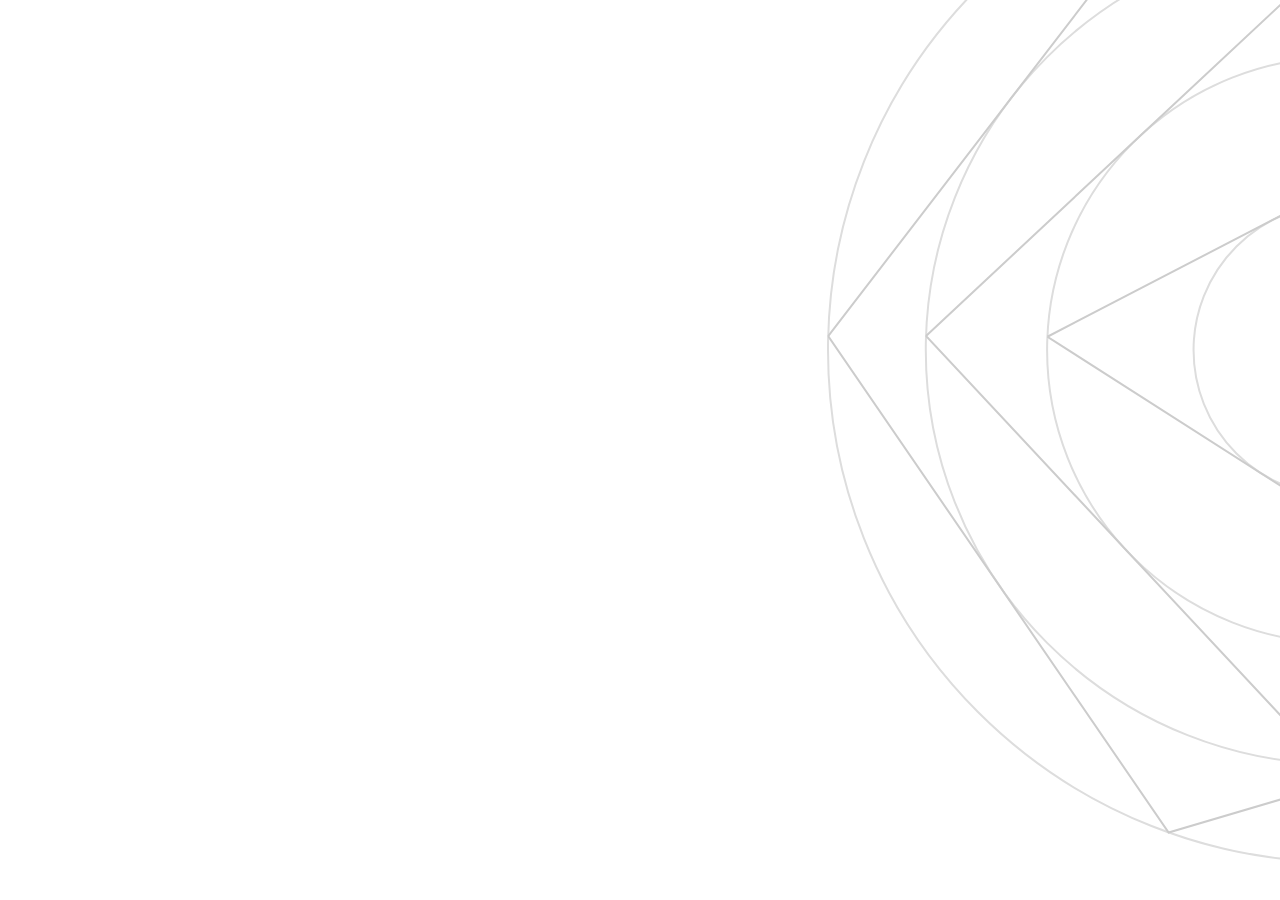
==== rotation_large.html @ 18e9b29b "added large path generator and large watermark" ====
<!DOCTYPE html>
<html>
<head>
    <style>
        body{
            position:relative;
            padding:0;
            margin:0;
        }

        #circumscribe{
            position:fixed;
            right:-580px;
            top:-170px;
        }

        .path {
            stroke-dasharray: 9000;
            stroke-dashoffset: 9000;
            animation: dash 5s linear linear forwards;
            -webkit-animation: dash 15s linear forwards ;
        }

        @keyframes dash {
            from {
                stroke-dashoffset: 9000;
            }
            to {
                stroke-dashoffset: 0;
            }
        }
        @-webkit-keyframes dash {
            from {
                stroke-dashoffset: 9000;
            }
            to {
                stroke-dashoffset: 0;
            }
        }
    </style>
    <title></title>
</head>
<body>
<svg version="1.1" id="circumscribe" xmlns="http://www.w3.org/2000/svg" xmlns:xlink="http://www.w3.org/1999/xlink" x="0px" y="0px" width="1040px" height="1040px" viewBox="0 0 1040 1040" enable-background="new 0 0 340 333" xml:space="preserve" shape-rendering="geometricPrecision">

    <circle class="path" cx="520" cy="520" r="512" stroke="#ddd" fill="transparent" stroke-width="2"></circle>
<circle class="path" cx="520" cy="520" r="414.21670111997304" stroke="#ddd" stroke-width="2" opacity="1" fill="none"></circle>
    <polygon class="path" points="8,520 361.7832988800269,1006.9409363431187 934.216701119973,820.9460491737464 934.2167011199731,219.0539508262538 361.783298880027,33.05906365688139 " stroke="#ccc" stroke-width="2" opacity="1" fill="none">
        <animateTransform attributeType="xml" attributeName="transform" type="rotate" from="0 520 520" to="360 520 520" dur="320s" repeatCount="indefinite"></animateTransform>
    </polygon>
    <circle class="path" cx="520" cy="520" r="292.8954382426543" stroke="#ddd" stroke-width="2" opacity="1" fill="none"></circle>
    <polygon class="path" points="105.78329888002696,520 520,934.2167011199731 934.2167011199731,520 520.0000000000001,105.78329888002696 " stroke="#ccc" stroke-width="2" opacity="1" fill="none">
        <animateTransform attributeType="xml" attributeName="transform" type="rotate" from="0 520 520" to="360 520 520" dur="256s" repeatCount="indefinite"></animateTransform>
    </polygon>
    <circle class="path" cx="520" cy="520" r="146.44771912132714" stroke="#ddd" stroke-width="2" opacity="1" fill="none"></circle>
    <polygon class="path" points="227.10456175734572,520 666.447719121327,773.6548901707149 666.4477191213273,266.3451098292853 " stroke="#ccc" stroke-width="2" opacity="1" fill="none">
        <animateTransform attributeType="xml" attributeName="transform" type="rotate" from="0 520 520" to="360 520 520" dur="192s" repeatCount="indefinite"></animateTransform>
    </polygon>
    <circle class="path" cx="520" cy="520" r="0" stroke="#ddd" stroke-width="2" opacity="1" fill="none"></circle>
</svg>


<!--320 256 192-->
</body>
</html>
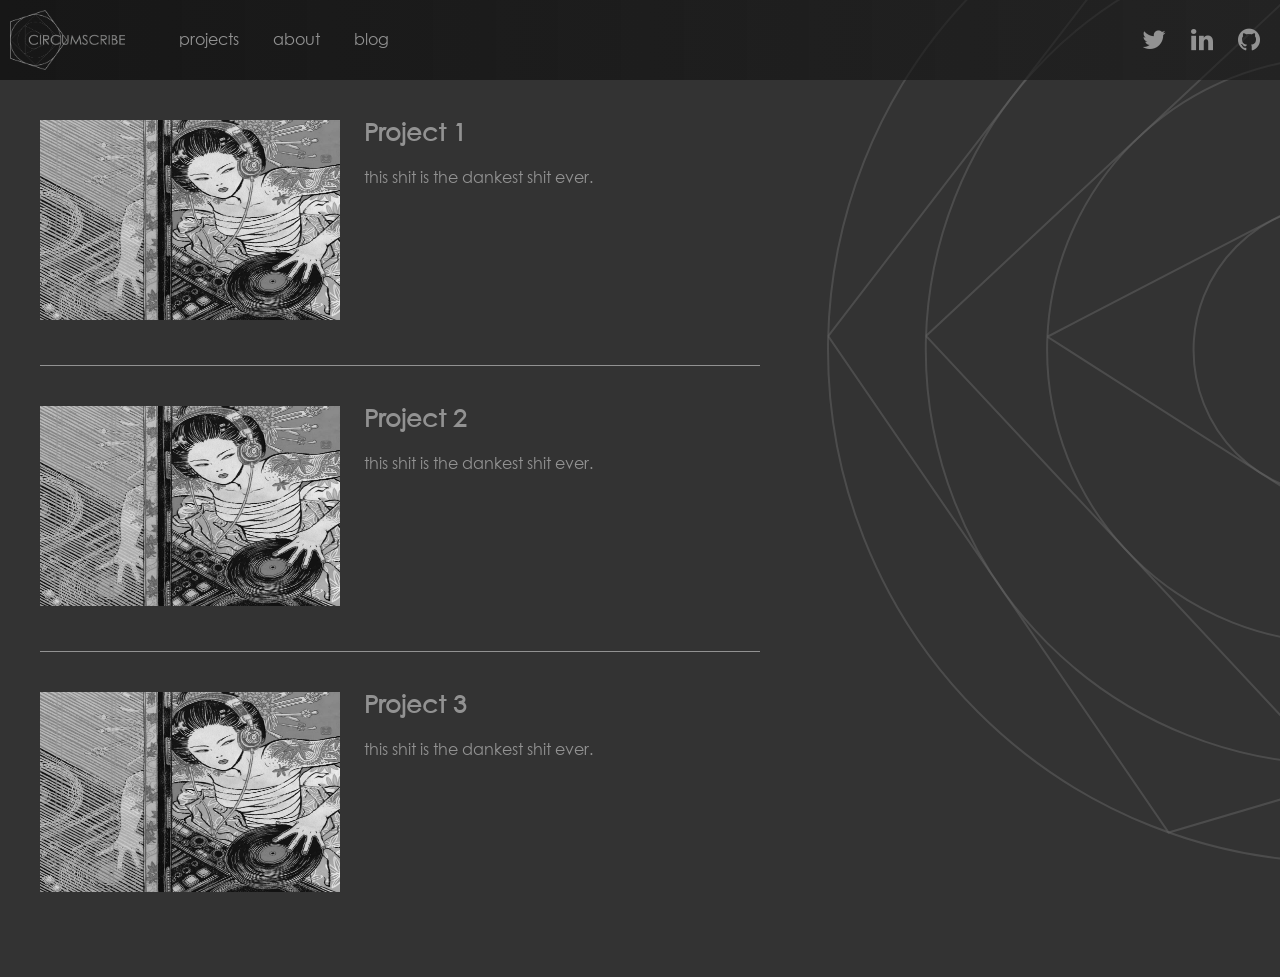
==== commit c8de52da: "navbar + project listing" ====
--- a/rotation_large.html
+++ b/rotation_large.html
@@ -1,24 +1,125 @@
 <!DOCTYPE html>
 <html>
 <head>
+    <link href="//netdna.bootstrapcdn.com/font-awesome/4.1.0/css/font-awesome.min.css" rel="stylesheet">
     <style>
         body{
             position:relative;
             padding:0;
             margin:0;
+            font-family:CenturyGothicStd,sans-serif;
+            background: #333333;
+            color:#929292;
+            font-weight:100;
+        }
+        *{
+            box-sizing:border-box;
+        }
+        img{
+            max-width:100%;
+            max-height:100%;
+        }
+        .navbar{
+            position:fixed;
+            height:80px;
+            width:100%;
+            background:rgba(20,20,20,.8);
+            padding:10px;
+            vertical-align:top;
+            line-height:60px;
+            z-index:3;
+
+
+            background: #141414; /* Old browsers */
+            background: -moz-linear-gradient(left, rgba(20,20,20,.9) 0%, rgba(20,20,20,.5) 100%); /* FF3.6+ */
+            background: -webkit-gradient(linear, left top, right top, color-stop(0%,rgba(20,20,20,.9)), color-stop(100%,rgba(20,20,20,.5))); /* Chrome,Safari4+ */
+            background: -webkit-linear-gradient(left, rgba(20,20,20,1) 0%,rgba(20,20,20,.5) 100%); /* Chrome10+,Safari5.1+ */
+            background: -o-linear-gradient(left, rgba(20,20,20,.9) 0%,rgba(20,20,20,.5) 100%); /* Opera 11.10+ */
+            background: -ms-linear-gradient(left, rgba(20,20,20,.9) 0%,rgba(20,20,20,.5) 100%); /* IE10+ */
+            background: linear-gradient(to right, rgba(20,20,20,.9) 0%,rgba(20,20,20,.5) 100%); /* W3C */
+            filter: progid:DXImageTransform.Microsoft.gradient( startColorstr='#141414', endColorstr='#141414',GradientType=1 ); /* IE6-9 */
+        }
+        .social{
+            vertical-align:top;
+            line-height:60px;
+            font-size:26px;
+            float:right;
+            margin-left:15px;
+            margin-right:10px;
+            transition: color .3s;
+        }
+        .social:hover{
+            color:white;
+        }
+        .nav_element{
+            line-height:60px;
+            display:inline-block;
+            vertical-align:top;
+            margin:0 15px;
+            transition: color .3s;
+        }
+        .nav_element:hover{
+            color:white;
+        }
+        .nav_element:first-of-type{
+            margin-left:50px;
+        }
+
+        .maincontent{
+            padding:40px;
+            max-width:800px;
+            padding-top:80px;
+
+        }
+        .row{
+            padding-top:40px;
+            padding-bottom:40px;
+            border-top:1px solid #929292;
+        }
+        .row:first-of-type{
+            border:none;
+        }
+
+        .row img{
+            width:300px;
+            height:200px;
+            -webkit-filter: saturate(0%);
+            filter: saturate(0%);
+            transition: .5s;
+        }
+        .row:hover img{
+            -webkit-filter: saturate(100%);
+            filter: saturate(100%);
+        }
+        .row_text{
+            display:inline-block;
+            vertical-align: top;
+            margin-left:20px;
+        }
+        .row_text h2{
+            margin-top:0;
         }
 
         #circumscribe{
             position:fixed;
+            z-index:-99;
             right:-580px;
             top:-170px;
         }
 
         .path {
+            stroke:rgba(102,102,102,.5) !important;
             stroke-dasharray: 9000;
             stroke-dashoffset: 9000;
             animation: dash 5s linear linear forwards;
             -webkit-animation: dash 15s linear forwards ;
+            /*fill:rgba(51,51,51,.3);*/
+            /*fill: rgba(0, 122, 255, 0.01);*/
+        }
+        .column{
+            width:49%;
+            display:inline-block;
+            vertical-align:top;
         }
 
         @keyframes dash {
@@ -31,31 +132,113 @@
         }
         @-webkit-keyframes dash {
             from {
+                /*fill:rgba(51,51,51,.0)*/
                 stroke-dashoffset: 9000;
             }
             to {
                 stroke-dashoffset: 0;
+                /*fill:rgba(51,51,51,.3)*/
             }
         }
     </style>
     <title></title>
+    <link rel="stylesheet" type="text/css" href="MyFontsWebfontsKit/MyFontsWebfontsKit.css">
+
 </head>
 <body>
+<div style="" class="navbar">
+    <img src="circumscribe_inline.png" style="height:100%;margin-bottom:30px;margin-left:0px;">
+    <div class="nav_element">
+        projects
+    </div>
+    <div class="nav_element">
+        about
+    </div>
+    <div class="nav_element">
+        blog
+    </div>
+    <i class="fa fa-github social"></i><i class="fa fa-linkedin social"></i><i class="fa fa-twitter social"></i>
+</div>
+<!--<img src="circumscribe%20logo@2x.png" style="width:250px;">-->
+<div class="maincontent">
+    <div class="row">
+        <img src="images/yuko_shimizu_dj.jpg">
+        <div class="row_text">
+            <h2>
+                Project 1
+            </h2>
+            <p>
+                this shit is the dankest shit ever.
+            </p>
+        </div>
+    </div>
+
+    <div class="row">
+        <img src="images/yuko_shimizu_dj.jpg">
+        <div class="row_text">
+            <h2>
+                Project 2
+            </h2>
+            <p>
+                this shit is the dankest shit ever.
+            </p>
+        </div>
+    </div>
+
+    <div class="row">
+        <img src="images/yuko_shimizu_dj.jpg">
+        <div class="row_text">
+            <h2>
+                Project 3
+            </h2>
+            <p>
+                this shit is the dankest shit ever.
+            </p>
+        </div>
+    </div>
+
+
+
+
+
+    <!--<img src="circumscribe_inline.png" style="width:350px;margin-bottom:30px;">-->
+    <!--<div>-->
+        <!--<div class="column">-->
+            <!--<h2>Featured Projects</h2>-->
+        <!--</div>-->
+        <!--<div class="column">-->
+            <!--<h2>Latest Posts</h2>-->
+            <!--<ul>-->
+                <!--<li>-->
+                    <!--item-->
+                <!--</li>-->
+                <!--<li>-->
+                    <!--item-->
+                <!--</li>-->
+                <!--<li>-->
+                    <!--item-->
+                <!--</li>-->
+            <!--</ul>-->
+        <!--</div>-->
+
+    <!--</div>-->
+</div>
 <svg version="1.1" id="circumscribe" xmlns="http://www.w3.org/2000/svg" xmlns:xlink="http://www.w3.org/1999/xlink" x="0px" y="0px" width="1040px" height="1040px" viewBox="0 0 1040 1040" enable-background="new 0 0 340 333" xml:space="preserve" shape-rendering="geometricPrecision">
 
     <circle class="path" cx="520" cy="520" r="512" stroke="#ddd" fill="transparent" stroke-width="2"></circle>
-<circle class="path" cx="520" cy="520" r="414.21670111997304" stroke="#ddd" stroke-width="2" opacity="1" fill="none"></circle>
-    <polygon class="path" points="8,520 361.7832988800269,1006.9409363431187 934.216701119973,820.9460491737464 934.2167011199731,219.0539508262538 361.783298880027,33.05906365688139 " stroke="#ccc" stroke-width="2" opacity="1" fill="none">
+       <polygon class="path" points="8,520 361.7832988800269,1006.9409363431187 934.216701119973,820.9460491737464 934.2167011199731,219.0539508262538 361.783298880027,33.05906365688139 " stroke="#ccc" stroke-width="2" opacity="1" fill="none">
         <animateTransform attributeType="xml" attributeName="transform" type="rotate" from="0 520 520" to="360 520 520" dur="320s" repeatCount="indefinite"></animateTransform>
     </polygon>
-    <circle class="path" cx="520" cy="520" r="292.8954382426543" stroke="#ddd" stroke-width="2" opacity="1" fill="none"></circle>
-    <polygon class="path" points="105.78329888002696,520 520,934.2167011199731 934.2167011199731,520 520.0000000000001,105.78329888002696 " stroke="#ccc" stroke-width="2" opacity="1" fill="none">
+<circle class="path" cx="520" cy="520" r="414.21670111997304" stroke="#ddd" stroke-width="2" opacity="1" fill="none"></circle>
+<polygon class="path" points="105.78329888002696,520 520,934.2167011199731 934.2167011199731,520 520.0000000000001,105.78329888002696 " stroke="#ccc" stroke-width="2" opacity="1" fill="none">
         <animateTransform attributeType="xml" attributeName="transform" type="rotate" from="0 520 520" to="360 520 520" dur="256s" repeatCount="indefinite"></animateTransform>
     </polygon>
-    <circle class="path" cx="520" cy="520" r="146.44771912132714" stroke="#ddd" stroke-width="2" opacity="1" fill="none"></circle>
+    <circle class="path" cx="520" cy="520" r="292.8954382426543" stroke="#ddd" stroke-width="2" opacity="1" fill="none"></circle>
     <polygon class="path" points="227.10456175734572,520 666.447719121327,773.6548901707149 666.4477191213273,266.3451098292853 " stroke="#ccc" stroke-width="2" opacity="1" fill="none">
         <animateTransform attributeType="xml" attributeName="transform" type="rotate" from="0 520 520" to="360 520 520" dur="192s" repeatCount="indefinite"></animateTransform>
     </polygon>
+    <circle class="path" cx="520" cy="520" r="146.44771912132714" stroke="#ddd" stroke-width="2" opacity="1" fill="none"></circle>
+
     <circle class="path" cx="520" cy="520" r="0" stroke="#ddd" stroke-width="2" opacity="1" fill="none"></circle>
 </svg>
 
--- a/MyFontsWebfontsKit/MyFontsWebfontsKit.css
+++ b/MyFontsWebfontsKit/MyFontsWebfontsKit.css
@@ -0,0 +1,28 @@
+/**
+ * @license
+ * MyFonts Webfont Build ID 2828618, 2014-06-13T21:18:50-0400
+ * 
+ * The fonts listed in this notice are subject to the End User License
+ * Agreement(s) entered into by the website owner. All other parties are 
+ * explicitly restricted from using the Licensed Webfonts(s).
+ * 
+ * You may obtain a valid license at the URLs below.
+ * 
+ * Webfont: Century Gothic Std Regular by Monotype 
+ * URL: http://www.myfonts.com/fonts/mti/century-gothic/std-regular/
+ * Copyright: Copyright The Monotype Corporation. All rights reserved.
+ * Licensed pageviews: 250,000
+ * 
+ * 
+ * License: http://www.myfonts.com/viewlicense?type=web&buildid=2828618
+ * 
+ * © 2014 MyFonts Inc
+*/
+
+
+/* @import must be at top of file, otherwise CSS will not work */
+@import url("//hello.myfonts.net/count/2b294a");
+
+  
+@font-face {font-family: 'CenturyGothicStd';src: url('webfonts/2B294A_0_0.eot');src: url('webfonts/2B294A_0_0.eot?#iefix') format('embedded-opentype'),url('webfonts/2B294A_0_0.woff') format('woff'),url('webfonts/2B294A_0_0.ttf') format('truetype');}
+ 
